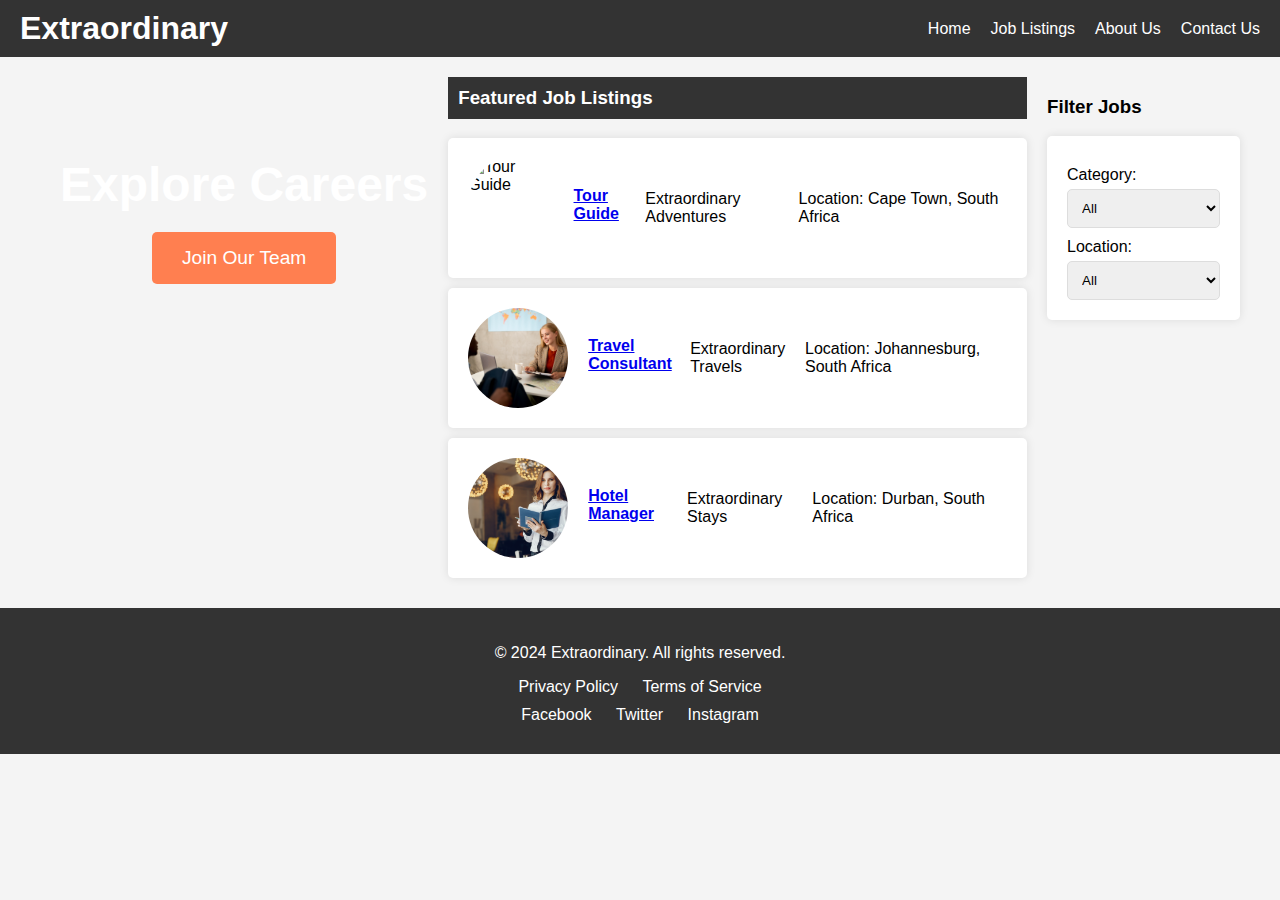
==== index.html @ 12e6f627 "Add files via upload" ====
<!DOCTYPE html>
<html lang="en">
<head>
    <meta charset="UTF-8">
    <meta name="viewport" content="width=device-width, initial-scale=1.0">
    <title>Careers at Extraordinary</title>
    <link rel="stylesheet" href="styles.css">
</head>
<body>
    <header>
        <div class="logo">
            <h1>Extraordinary</h1>
        </div>
        <nav>
            <ul>
                <li><a href="index.html">Home</a></li>
                <li><a href="job-listings.html">Job Listings</a></li>
                <li><a href="about.html">About Us</a></li>
                <li><a href="contact.html">Contact Us</a></li>
            </ul>
        </nav>
    </header>
    <main>
        <section class="banner">
            <h2>Explore Careers</h2>
            <button>Join Our Team</button>
        </section>
        <section class="job-listings">
            <h3>Featured Job Listings</h3>
            <div class="job">
                <img src="images/tour_guide.jpg" alt="Tour Guide">
                <h4><a href="tour-guide.html">Tour Guide</a></h4>
                <p>Extraordinary Adventures</p>
                <p>Location: Cape Town, South Africa</p>
            </div>
            <div class="job">
                <img src="images/travel_consultant.jpg" alt="Travel Consultant">
                <h4><a href="travel-consultant.html">Travel Consultant</a></h4>
                <p>Extraordinary Travels</p>
                <p>Location: Johannesburg, South Africa</p>
            </div>
            <div class="job">
                <img src="images/hotel_manager.jpg" alt="Hotel Manager">
                <h4><a href="hotel-manager.html">Hotel Manager</a></h4>
                <p>Extraordinary Stays</p>
                <p>Location: Durban, South Africa</p>
            </div>
        </section>
        <aside>
            <h3>Filter Jobs</h3>
            <div class="filters">
                <label for="category">Category:</label>
                <select id="category">
                    <option value="all">All</option>
                    <option value="tour-guide">Tour Guide</option>
                    <option value="travel-consultant">Travel Consultant</option>
                    <option value="hotel-manager">Hotel Manager</option>
                </select>
                <label for="location">Location:</label>
                <select id="location">
                    <option value="all">All</option>
                    <option value="cape-town">Cape Town</option>
                    <option value="johannesburg">Johannesburg</option>
                    <option value="durban">Durban</option>
                </select>
            </div>
        </aside>
    </main>
    <footer>
        <p>&copy; 2024 Extraordinary. All rights reserved.</p>
        <div class="footer-links">
            <a href="#">Privacy Policy</a>
            <a href="#">Terms of Service</a>
        </div>
        <div class="social-media">
            <a href="#">Facebook</a>
            <a href="#">Twitter</a>
            <a href="#">Instagram</a>
        </div>
    </footer>
</body>
</html>
---- styles.css ----
/* General Styles */
body {
    font-family: Arial, sans-serif;
    margin: 0;
    padding: 0;
    background-color: #f4f4f4;
}

/* Header */
header {
    background-color: #333;
    color: white;
    display: flex;
    justify-content: space-between;
    align-items: center;
    padding: 10px 20px;
}

header .logo h1 {
    margin: 0;
}

nav ul {
    list-style: none;
    display: flex;
    margin: 0;
    padding: 0;
}

nav ul li {
    margin-left: 20px;
}

nav ul li a {
    color: white;
    text-decoration: none;
}

/* Banner */
.banner {
    background-image: url('images/banner.jpg');
    background-size: cover;
    background-position: center;
    text-align: center;
    color: white;
    padding: 80px 20px;
}

.banner h2 {
    font-size: 3em;
    margin: 0 0 20px 0;
}

.banner button {
    background-color: #ff7f50;
    border: none;
    padding: 15px 30px;
    font-size: 1.2em;
    cursor: pointer;
    color: white;
    border-radius: 5px;
}

/* Main Section */
main {
    display: flex;
    padding: 20px;
    max-width: 1200px;
    margin: 0 auto;
}

/* Job Listings */
.job-listings {
    flex: 3;
    margin-right: 20px;
}

.job-listings h3 {
    background-color: #333;
    color: white;
    padding: 10px;
    margin-top: 0;
}

.job {
    background-color: white;
    padding: 20px;
    margin: 10px 0;
    border-radius: 5px;
    box-shadow: 0 0 10px rgba(0,0,0,0.1);
    display: flex;
    align-items: center;
}

.job img {
    width: 100px;
    height: 100px;
    margin-right: 20px;
    border-radius: 50%;
    object-fit: cover; /* Ensures the image covers the given width and height */
}

.job h4 {
    margin: 0 0 5px 0;
}

.job p {
    margin: 5px 0;
}

/* Filters */
aside {
    flex: 1;
}

.filters {
    background-color: white;
    padding: 20px;
    border-radius: 5px;
    box-shadow: 0 0 10px rgba(0,0,0,0.1);
}

.filters h3 {
    margin-top: 0;
}

.filters label {
    display: block;
    margin-top: 10px;
}

.filters select {
    width: 100%;
    padding: 10px;
    margin-top: 5px;
    border-radius: 5px;
    border: 1px solid #ddd;
}

/* Job Detail */
.job-detail {
    background-color: white;
    padding: 20px;
    border-radius: 5px;
    box-shadow: 0 0 10px rgba(0,0,0,0.1);
    max-width: 800px;
    margin: 20px auto;
}

.job-detail img {
    width: 100%;
    height: auto;
    max-width: 400px;
    display: block;
    margin: 0 auto 20px auto;
    border-radius: 5px;
}

.job-detail h3 {
    margin-top: 20px;
}

.job-detail ul {
    list-style-type: disc;
    padding-left: 20px;
}

.job-detail button {
    background-color: #ff7f50;
    border: none;
    padding: 15px 30px;
    font-size: 1.2em;
    cursor: pointer;
    color: white;
    border-radius: 5px;
    margin-top: 20px;
    display: block;
    text-align: center;
}

.job-detail button a {
    color: white;
    text-decoration: none;
}

/* Footer */
footer {
    background-color: #333;
    color: white;
    text-align: center;
    padding: 20px;
}

.footer-links, .social-media {
    margin: 10px 0;
}

.footer-links a, .social-media a {
    color: white;
    text-decoration: none;
    margin: 0 10px;
}
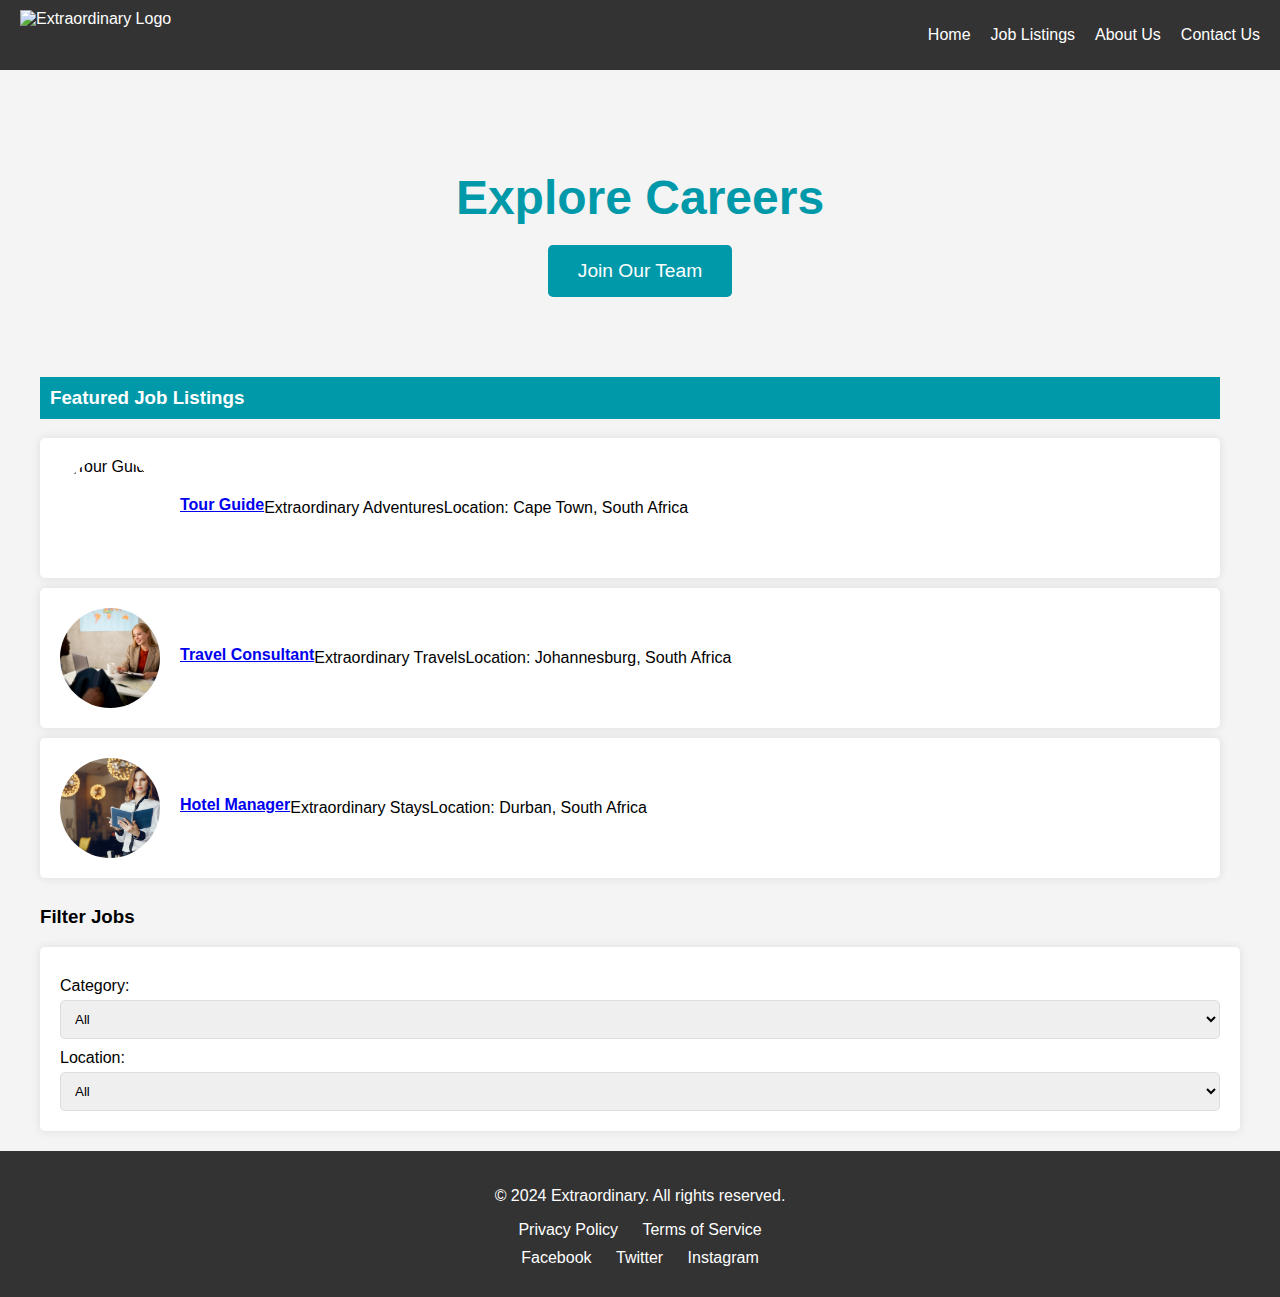
==== commit cb8b86f8: "Add files via upload" ====
--- a/index.html
+++ b/index.html
@@ -5,11 +5,12 @@
     <meta name="viewport" content="width=device-width, initial-scale=1.0">
     <title>Careers at Extraordinary</title>
     <link rel="stylesheet" href="styles.css">
+    <script src="script.js" defer></script>
 </head>
 <body>
     <header>
         <div class="logo">
-            <h1>Extraordinary</h1>
+            <img src="images/logo.png" alt="Extraordinary Logo">
         </div>
         <nav>
             <ul>
--- a/styles.css
+++ b/styles.css
@@ -6,7 +6,6 @@
     background-color: #f4f4f4;
 }
 
-/* Header */
 header {
     background-color: #333;
     color: white;
@@ -16,8 +15,14 @@
     padding: 10px 20px;
 }
 
-header .logo h1 {
-    margin: 0;
+header .logo {
+    display: flex;
+    align-items: center;
+}
+
+header .logo img {
+    height: 50px;
+    margin-right: 20px; /* Adjust margin as needed */
 }
 
 nav ul {
@@ -36,7 +41,6 @@
     text-decoration: none;
 }
 
-/* Banner */
 .banner {
     background-image: url('images/banner.jpg');
     background-size: cover;
@@ -49,10 +53,11 @@
 .banner h2 {
     font-size: 3em;
     margin: 0 0 20px 0;
+    color: #0099a9; /* Secondary color from logo */
 }
 
 .banner button {
-    background-color: #ff7f50;
+    background-color: #0099a9; /* Secondary color from logo */
     border: none;
     padding: 15px 30px;
     font-size: 1.2em;
@@ -61,22 +66,21 @@
     border-radius: 5px;
 }
 
-/* Main Section */
 main {
     display: flex;
+    flex-direction: column;
     padding: 20px;
     max-width: 1200px;
     margin: 0 auto;
 }
 
-/* Job Listings */
 .job-listings {
     flex: 3;
     margin-right: 20px;
 }
 
 .job-listings h3 {
-    background-color: #333;
+    background-color: #0099a9; /* Secondary color from logo */
     color: white;
     padding: 10px;
     margin-top: 0;
@@ -90,6 +94,11 @@
     box-shadow: 0 0 10px rgba(0,0,0,0.1);
     display: flex;
     align-items: center;
+    transition: transform 0.3s ease-in-out;
+}
+
+.job:hover {
+    transform: translateY(-10px);
 }
 
 .job img {
@@ -97,7 +106,7 @@
     height: 100px;
     margin-right: 20px;
     border-radius: 50%;
-    object-fit: cover; /* Ensures the image covers the given width and height */
+    object-fit: cover;
 }
 
 .job h4 {
@@ -108,7 +117,6 @@
     margin: 5px 0;
 }
 
-/* Filters */
 aside {
     flex: 1;
 }
@@ -122,6 +130,7 @@
 
 .filters h3 {
     margin-top: 0;
+    color: #0099a9; /* Secondary color from logo */
 }
 
 .filters label {
@@ -137,27 +146,42 @@
     border: 1px solid #ddd;
 }
 
-/* Job Detail */
 .job-detail {
     background-color: white;
     padding: 20px;
     border-radius: 5px;
     box-shadow: 0 0 10px rgba(0,0,0,0.1);
-    max-width: 800px;
-    margin: 20px auto;
+    margin: 20px 0;
+}
+
+.job-detail .job-header {
+    margin-bottom: 20px;
+}
+
+.job-detail .job-header p {
+    display: flex;
+    align-items: center;
+    margin: 5px 0;
+}
+
+.job-detail .job-header p img.icon {
+    width: 20px;
+    height: 20px;
+    margin-right: 10px;
 }
 
 .job-detail img {
     width: 100%;
     height: auto;
-    max-width: 400px;
+    max-width: 600px; /* Reduced image size */
     display: block;
-    margin: 0 auto 20px auto;
+    margin: 20px auto;
     border-radius: 5px;
 }
 
 .job-detail h3 {
     margin-top: 20px;
+    color: #0099a9; /* Secondary color from logo */
 }
 
 .job-detail ul {
@@ -166,7 +190,7 @@
 }
 
 .job-detail button {
-    background-color: #ff7f50;
+    background-color: #0099a9; /* Secondary color from logo */
     border: none;
     padding: 15px 30px;
     font-size: 1.2em;
@@ -183,7 +207,6 @@
     text-decoration: none;
 }
 
-/* Footer */
 footer {
     background-color: #333;
     color: white;
